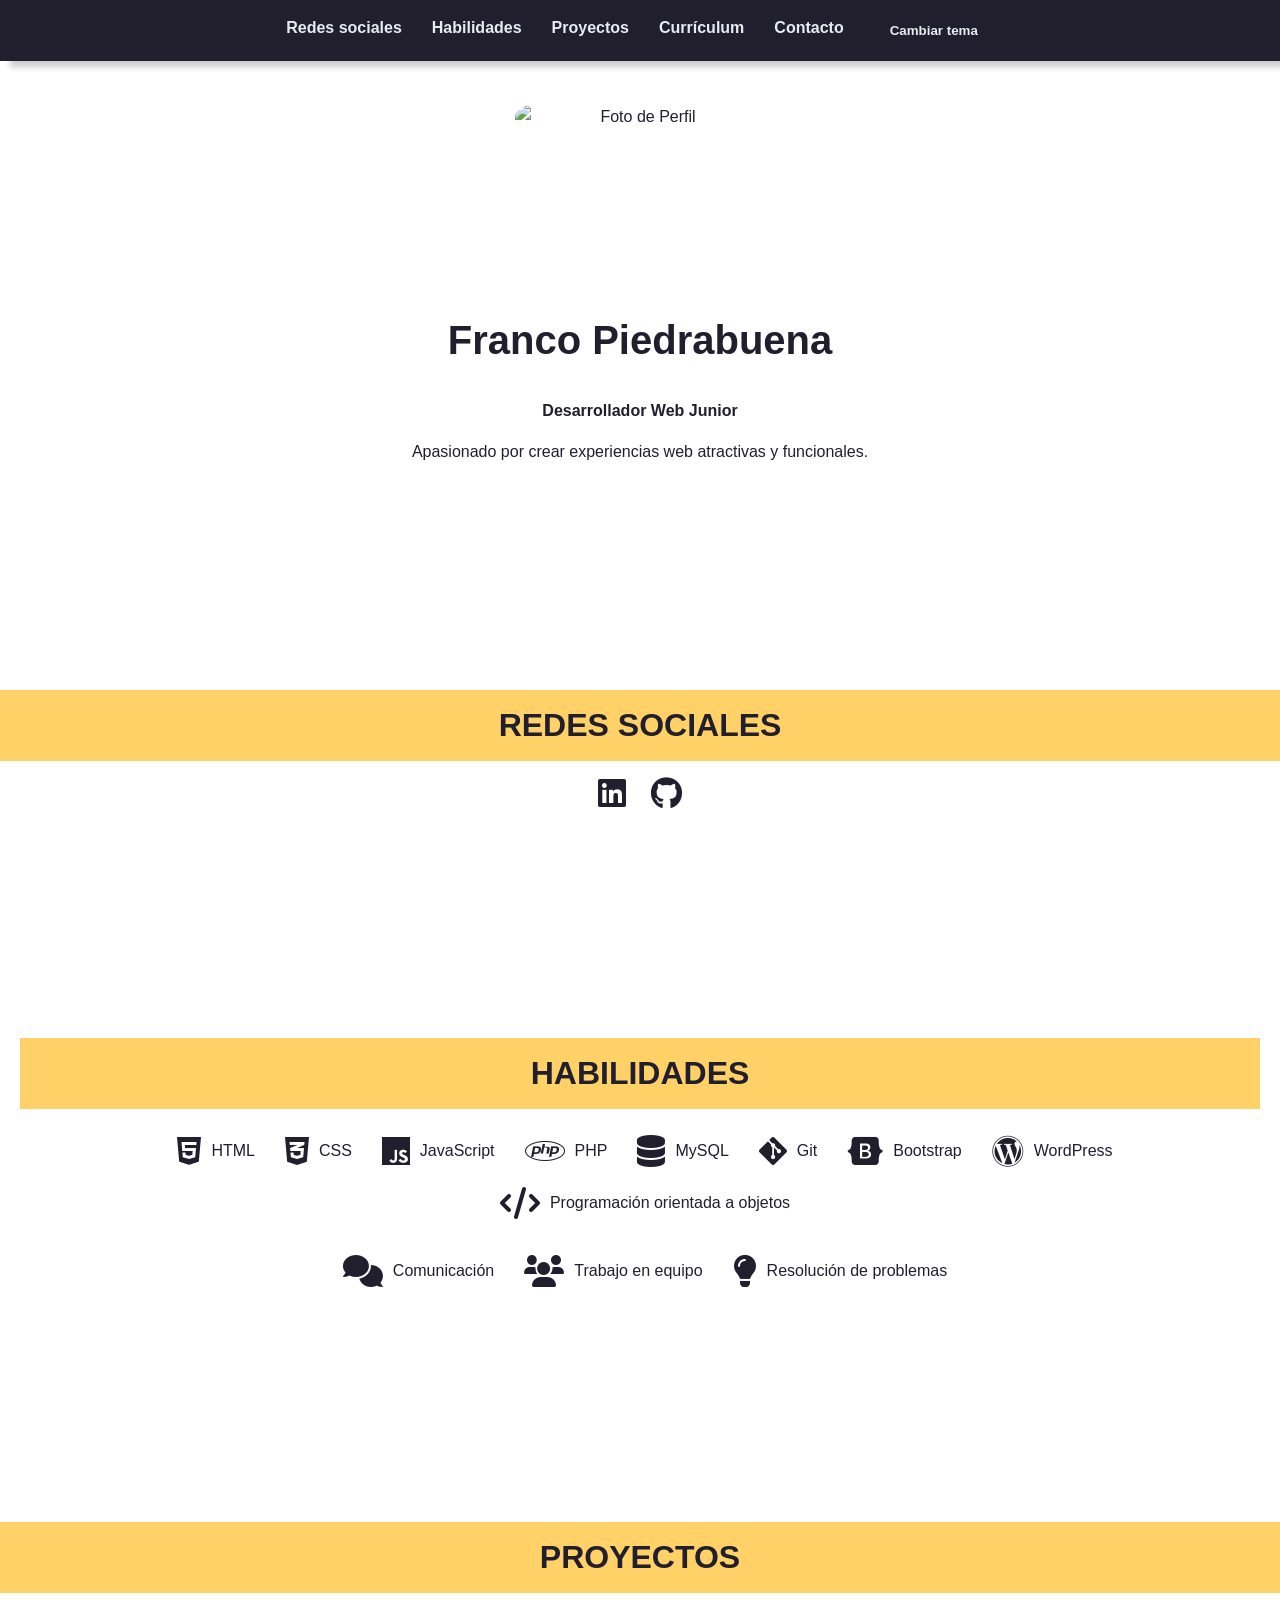
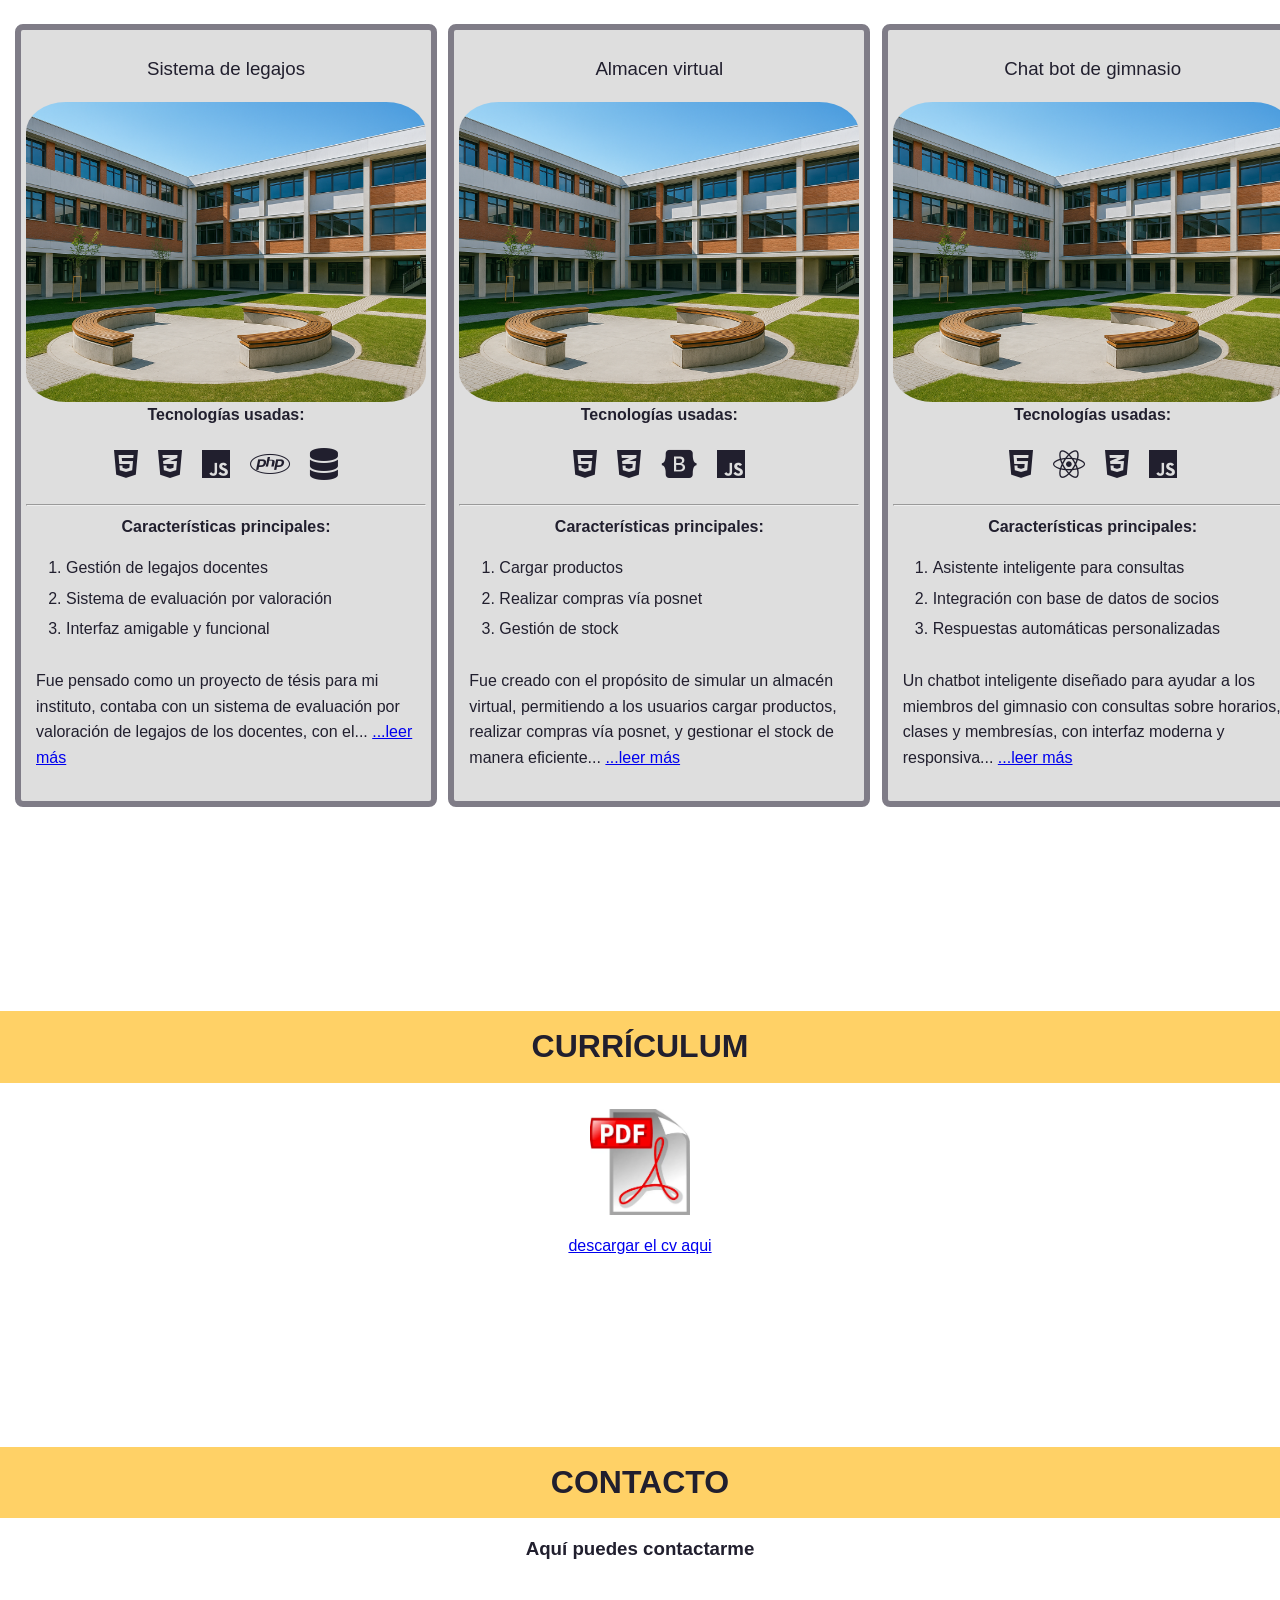
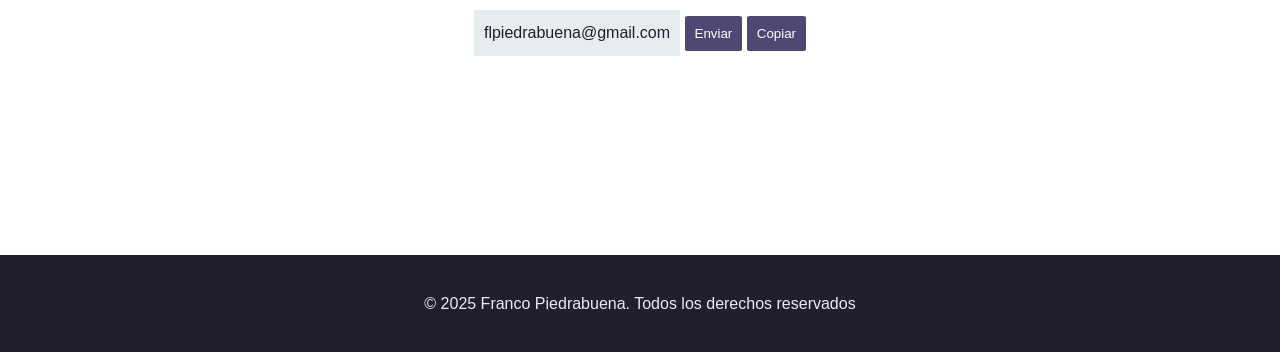
==== index.html @ adbf0044 "Move portfolio files to repo root Move site files out of the portafolio_nuevo/ folder into the repos" ====
<!DOCTYPE html>
<html lang="en">
<head>
    <meta charset="UTF-8">
    <meta name="viewport" content="width=device-width, initial-scale=1.0">
    <title>Portafolio</title>
    <!-- Agregar Font Awesome -->
    <link href="https://cdnjs.cloudflare.com/ajax/libs/font-awesome/6.0.0-beta3/css/all.min.css" rel="stylesheet">
    <link rel="stylesheet" href="styles.css">
    <link rel="stylesheet" href="projects.css">
    <!-- Carga recomendada de hoja de estilos externa (colocar dentro de <head>) -->
    <link rel="preload" href="styles.css" as="style" onload="this.rel='stylesheet'">    
</head>
<body>
<nav>
    <ul>
        <li><a href="#medias-title">Redes sociales</a></li>
        <li><a href="#skills-title">Habilidades</a></li>
        <li><a href="#projects-title">Proyectos</a></li>
        <li><a href="#resume-title">Currículum</a></li>
        <li><a href="#contact-title">Contacto</a></li>
        <li><button id="themeBtn">Cambiar tema</button></li>
    </ul>
</nav>
<header>
    <img src="profile.jpg" alt="Foto de Perfil" class="profile-photo">
    <h1>Franco Piedrabuena</h1>
    <div>
        <p><strong>Desarrollador Web Junior</strong></p>
        <p>Apasionado por crear experiencias web atractivas y funcionales.</p>
    </div>
</header>

<section class="social-media">
    <h2 id="medias-title">REDES SOCIALES</h2>
    <a href="https://www.linkedin.com/in/franco-piedrabuena-20a937295/" target="_blank" rel="noopener noreferrer" title="LinkedIn"><i class="fab fa-linkedin"></i></a>
    <a href="https://www.github.com/FrancoP505" target="_blank" rel="noopener noreferrer" title="GitHub"><i class="fab fa-github"></i></a>
</section>

<section class="skills">
    <h2 id="skills-title">HABILIDADES</h2>
    <div class="div-skills">
        <!-- <h3>Hard Skills</h3> -->
        <ul>
            <li><i class="fab fa-html5"></i>HTML</li>
            <li><i class="fab fa-css3-alt"></i>CSS</li>
            <li><i class="fab fa-js"></i>JavaScript</li>
            <li><i class="fab fa-php"></i>PHP</li>
            <li><i class="fas fa-database"></i>MySQL</li>
            <li><i class="fab fa-git-alt"></i>Git</li>
            <li><i class="fab fa-bootstrap"></i>Bootstrap</li>
            <li><i class="fab fa-wordpress"></i>WordPress</li>
            <li><i class="fas fa-code"></i>Programación orientada a objetos</li>
        </ul>
    </div>
    <div>
        <!-- <h3>Soft Skills</h3> -->
        <ul>
            <li><i class="fas fa-comments"></i>Comunicación</li>
            <li><i class="fas fa-users"></i>Trabajo en equipo</li>
            <li><i class="fas fa-lightbulb"></i>Resolución de problemas</li>
        </ul>
    </div>
</section>

<section class="projects">
    <h2 id="projects-title">PROYECTOS</h2>
    <div class="project-gallery">
        <!-- Las tarjetas se generan dinámicamente desde projects.json -->
        
        <!-- Modal superpuesto (reutilizable para todos los proyectos) -->
        <div id="projectModal" class="modal">
            <div class="modal-content">
                <!-- Contenido dinámico generado por JS -->
            </div>
        </div>
    </div>
</section>

<section class="resume">
    <h2 id="resume-title">CURRÍCULUM</h2>
    <img id="pdfImage" src="assets/PDF-icon.webp" alt="Currículum PDF"><br>
    <a href="assets/CV Franco Tecnico Desarrollador .pdf" target="_blank">descargar el cv aqui</a>

</section> 

<section class="contact">
    <h2 id="contact-title">CONTACTO</h2>
    <form action="mailto:flpiedrabuena@gmail.com" method="post" enctype="text/plain">
        <h3>Aquí puedes contactarme</h3><br>
        <p>flpiedrabuena@gmail.com</p>
        <button type="button" id="openMailBtn">Enviar</button>
        <button type="button" id="copyMailBtn">Copiar</button>
    </form>
</section>
<footer>
    <p>&copy; 2025 Franco Piedrabuena. Todos los derechos reservados
</body>
<!-- <script src="theme.js"></script> -->
<script src="utils.js"></script>
</html>
---- styles.css ----
:root {
    --primary-color: #211f2e;
    --secondary-color: #FFD166;
    --third-color: #E7ECEF;
    --fourth-color: #504872;
    --grey: #888888;
    --white-color: #fff;
    --light-grey: #dedede;
    --border-grey: #7F7C87;
    --card-border: #ccc;
    --link-blue: #007bff;
    --link-blue-hover: #0056b3;
    --dark-hover: #555;
    --card-background: #dedede;
    --shadow-color: rgba(0, 0, 0, 0.12);
    --shadow-dark: rgba(0, 0, 0, 1);
    --border-radius-small: 5px;
    --border-radius-medium: 8px;
    --border-radius-large: 10%;
    /* aspecto por defecto para imágenes: 4:3 (puedes cambiar a 1/1 si prefieres cuadrados) */
    --image-aspect: 4/3;
}

body {
    font-family: Arial, sans-serif;
    margin: 0;
    padding: 0;
    line-height: 1.6;
    background: var(--white-color);
    color: var(--primary-color);
}
nav {
    background: var(--primary-color);
    color: var(--third-color);
    padding: 10px 0;
    text-align: center;
    display: inline-block;
    position: sticky;
    top: 0;
    z-index: 999;
    width: 100%;
    box-shadow: 10px 6px 6px rgba(0,0,0,0.20);
}
nav ul {
    list-style: none;
    padding: 0;
    margin: 0;
    display: flex;
    justify-content: center;
}
nav ul li {
    margin: 0 10px;
    padding: 5px;
}
nav ul li:hover {
    /* text-decoration: underline; */
    background-color: var(--fourth-color);
}
nav ul li a {
    color: var(--third-color);
    text-decoration: none;
    font-weight: bold;
}
nav ul li button {
    background: none;
    border: none;
    color: var(--third-color);
    font-weight: bold;
    cursor: pointer;
}
h1 {
    font-size: 2.5em;
    margin-bottom: 10px;
}
section {
    margin-top: 5cm;
    margin-bottom: 5cm;
    text-align: center;
    align-items: center;
}
section h2{
    font-size: 2em;
    margin:16px 0 16px 0;
    background-color: var(--secondary-color);
    text-align: center;
    padding: 10px;
}
i {
    color: var(--primary-color);
    font-size: 2em;
    margin: 0 10px;
}
header {
    text-align: center;
    padding: 20px;
    height: 400px;
    display: flex;
    flex-direction: column;
    justify-content: center;
    align-items: center;
}
.profile-photo {
    width: 250px;
    height: 250px;
    border-radius: var(--border-radius-large);
    margin: 20px auto;
    border: 3px solid var(--white-color);
}

/* Estilos para la sección de habilidades */
.skills {
    padding: 20px;
}
.skills ul {
    list-style: none;
    padding: 0;
    display: flex; /* Flexbox para alinear en fila */
    justify-content: center; /* Centrar los elementos */
    flex-wrap: wrap; /* Permitir que los elementos se ajusten si no caben */
}
.skills ul li {
    margin: 10px; /* Espaciado entre los elementos */
    display: flex;
    align-items: center;
}
.skills ul li i {
    margin-right: 10px;
}

/* Estilos para la sección de proyectos */
.project-gallery {
    display: grid;
    grid-template-columns: repeat(auto-fit, minmax(400px, 1fr));
    grid-template-rows: repeat(auto-fit, minmax(400px, 1fr));
    gap: 20px;
}

/* Estilos para la sección de currículum */
#pdfImage {
    width: 100px;
    height: auto;
    margin: 10px;
}


/* Estilos para la sección de contacto */
.contact form {
    max-width: 600px;
    margin: 0 auto;
}
.contact form h3 {
    display: block;
    margin-top: 10px;
    margin-bottom: 10px;
    font-style: normal;
    color: var(--primary-color);
}
.contact form p {
    display: inline-block;
    padding: 10px 10px;
    margin: 10px 0;
    background-color: var(--third-color);
}
.contact form button {
    padding: 10px 10px;
    background: var(--fourth-color);
    color: #fff;
    border: none;
    border-radius:5%;
    cursor: pointer;
}
.contact form button:hover {
    background: var(--dark-hover);
} 

footer {
    text-align: center;
    padding: 20px;
    background-color: var(--primary-color);
    color: var(--third-color);
}


/* Estilos para el tema oscuro */
body.dark-theme {
    background: var(--primary-color);
    color: var(--third-color);
}
h2.dark-theme {
    background-color: var(--fourth-color);
}
i.dark-theme {
    color: var(--third-color);
}
.project-card.dark-theme {
    background: var(--fourth-color(0.2));
    border-color: var(--third-color);
}
#themeBtn {
    padding: 0.5rem 1rem;
} 

/* En pantallas pequeñas preferimos imágenes cuadradas 1:1 para ocupar menos alto y dejar espacio para el contenido */
@media (max-width: 600px) {
    :root { --image-aspect: 1/1; }
    .project-gallery { grid-template-columns: repeat(auto-fit, minmax(220px, 1fr)); }
    .project-card { width: auto; }
}
---- projects.css ----
.project-card {
    text-align: center;
    justify-content: center;   
    display: inline-block;
    height: auto;
    width: 400px;
    margin: 15px;
    padding: 5px;
    border: 6px solid var(--border-grey);
    border-radius: var(--border-radius-medium);
    overflow: hidden;
    cursor: pointer;            
    transition: box-shadow 0.3s;
    background: var(--light-grey);
} 
.project-card:hover {
    box-shadow: 0 4px 8px var(--shadow-dark);
}
.project-card img {
    width: 100%;
    /* Forzar relación de aspecto (ancho:alto). Por defecto 4:3 para que la tarjeta muestre el resto del contenido.
       En pantallas pequeñas cambiaremos a 1:1 más abajo. */
    aspect-ratio: var(--image-aspect);
    object-fit: cover; /* rellena el recuadro manteniendo el recorte centrado */
    border-radius: var(--border-radius-large);
    display: block;
}
.project-card p {
    padding: 10px;
    text-align: left;
}
.project-card h3{
    font-weight: 400;
    font-family: 'Franklin Gothic Medium', 'Arial Narrow', Arial, sans-serif;
}
.project-card ul {
    justify-content: center;
    display: flex;
    padding: 10px;
    margin: 10px;
}
.project-card ul label{
    font-weight: bold;
    margin-right: 10px;
}
.project-card .card-tech{
    list-style: none;
}
.project-card .card-features{
    font-family: 'Franklin Gothic Medium', 'Arial Narrow', Arial, sans-serif;
}
.card-features li {
    text-align: left;
    margin: 5px 0;
}
/* Modal */
.modal {
  display: none; /* Oculto por defecto */
  position: fixed;
  top: 0; left: 0;
  width: 100%; height: 100%;
  background: rgba(0,0,0,0.7);
  justify-content: center;
  align-items: center;
}
.modal-content {
  background: #fff;
  padding: 20px;
  width: 70%;
  max-width: 800px;
  border-radius: 10px;
  position: relative;
}

/* Carousel dentro del modal: muestra una imagen por pantalla */
.carousel {
    max-height: 300px;
    display: inline-flex;
    align-items: center;
    gap: 10px;
}
.carousel-viewport {
    overflow: hidden;
    width: 100%;
}
.carousel-track {
    display: flex;
    transition: transform 0.4s ease;
    will-change: transform;
}
.carousel-slide {
    /* flex: 0 0 100%; */
    height: 300px;
    /* max-width: 100%; */
    /* Mantener la proporción de la imagen en el carrusel. Usamos contain para no recortarla. */
    aspect-ratio: var(--image-aspect);
    object-fit: contain;
    display: block;
}
.carousel-btn {
    background: rgba(0,0,0,0.6);
    color: #fff;
    border: none;
    padding: 8px 12px;
    font-size: 1.6rem;
    cursor: pointer;
    border-radius: 6px;
}
.carousel-btn:focus { outline: 2px solid var(--secondary-color); }
.carousel-indicators {
    display:flex;
    flex-direction: column;
    gap: 10px;
    /* justify-content: center; */
    justify-content: center;
    /* margin-top: 8px; */
}
.carousel-indicator {
    width: 10px;
    height: 10px;
    border-radius: 50%;
    background: #ccc;
    border: none;
    cursor: pointer;
}
.carousel-indicator.active {
    background: var(--secondary-color);
}
.modal-close {
    position: absolute;
    top: 10px;
    right: 12px;
    font-size: 28px;
    background: none;
    border: none;
    cursor: pointer;
}
.close {
    position: absolute;
    top: 10px; right: 15px;
    font-size: 28px;
    cursor: pointer;
}
.gallery img {
    height: auto;
    width: 45%;
    margin: 5px;
    border-radius: 5px;
}
.links a {
    display: inline-block;
    margin: 10px;
    padding: 10px 15px;
    background: var(--link-blue);
    color: var(--white-color);
    text-decoration: none;
    border-radius: var(--border-radius-small);
}
.links a:hover {
    background: var(--link-blue-hover);
}
---- styles.css ----
:root {
    --primary-color: #211f2e;
    --secondary-color: #FFD166;
    --third-color: #E7ECEF;
    --fourth-color: #504872;
    --grey: #888888;
    --white-color: #fff;
    --light-grey: #dedede;
    --border-grey: #7F7C87;
    --card-border: #ccc;
    --link-blue: #007bff;
    --link-blue-hover: #0056b3;
    --dark-hover: #555;
    --card-background: #dedede;
    --shadow-color: rgba(0, 0, 0, 0.12);
    --shadow-dark: rgba(0, 0, 0, 1);
    --border-radius-small: 5px;
    --border-radius-medium: 8px;
    --border-radius-large: 10%;
    /* aspecto por defecto para imágenes: 4:3 (puedes cambiar a 1/1 si prefieres cuadrados) */
    --image-aspect: 4/3;
}

body {
    font-family: Arial, sans-serif;
    margin: 0;
    padding: 0;
    line-height: 1.6;
    background: var(--white-color);
    color: var(--primary-color);
}
nav {
    background: var(--primary-color);
    color: var(--third-color);
    padding: 10px 0;
    text-align: center;
    display: inline-block;
    position: sticky;
    top: 0;
    z-index: 999;
    width: 100%;
    box-shadow: 10px 6px 6px rgba(0,0,0,0.20);
}
nav ul {
    list-style: none;
    padding: 0;
    margin: 0;
    display: flex;
    justify-content: center;
}
nav ul li {
    margin: 0 10px;
    padding: 5px;
}
nav ul li:hover {
    /* text-decoration: underline; */
    background-color: var(--fourth-color);
}
nav ul li a {
    color: var(--third-color);
    text-decoration: none;
    font-weight: bold;
}
nav ul li button {
    background: none;
    border: none;
    color: var(--third-color);
    font-weight: bold;
    cursor: pointer;
}
h1 {
    font-size: 2.5em;
    margin-bottom: 10px;
}
section {
    margin-top: 5cm;
    margin-bottom: 5cm;
    text-align: center;
    align-items: center;
}
section h2{
    font-size: 2em;
    margin:16px 0 16px 0;
    background-color: var(--secondary-color);
    text-align: center;
    padding: 10px;
}
i {
    color: var(--primary-color);
    font-size: 2em;
    margin: 0 10px;
}
header {
    text-align: center;
    padding: 20px;
    height: 400px;
    display: flex;
    flex-direction: column;
    justify-content: center;
    align-items: center;
}
.profile-photo {
    width: 250px;
    height: 250px;
    border-radius: var(--border-radius-large);
    margin: 20px auto;
    border: 3px solid var(--white-color);
}

/* Estilos para la sección de habilidades */
.skills {
    padding: 20px;
}
.skills ul {
    list-style: none;
    padding: 0;
    display: flex; /* Flexbox para alinear en fila */
    justify-content: center; /* Centrar los elementos */
    flex-wrap: wrap; /* Permitir que los elementos se ajusten si no caben */
}
.skills ul li {
    margin: 10px; /* Espaciado entre los elementos */
    display: flex;
    align-items: center;
}
.skills ul li i {
    margin-right: 10px;
}

/* Estilos para la sección de proyectos */
.project-gallery {
    display: grid;
    grid-template-columns: repeat(auto-fit, minmax(400px, 1fr));
    grid-template-rows: repeat(auto-fit, minmax(400px, 1fr));
    gap: 20px;
}

/* Estilos para la sección de currículum */
#pdfImage {
    width: 100px;
    height: auto;
    margin: 10px;
}


/* Estilos para la sección de contacto */
.contact form {
    max-width: 600px;
    margin: 0 auto;
}
.contact form h3 {
    display: block;
    margin-top: 10px;
    margin-bottom: 10px;
    font-style: normal;
    color: var(--primary-color);
}
.contact form p {
    display: inline-block;
    padding: 10px 10px;
    margin: 10px 0;
    background-color: var(--third-color);
}
.contact form button {
    padding: 10px 10px;
    background: var(--fourth-color);
    color: #fff;
    border: none;
    border-radius:5%;
    cursor: pointer;
}
.contact form button:hover {
    background: var(--dark-hover);
} 

footer {
    text-align: center;
    padding: 20px;
    background-color: var(--primary-color);
    color: var(--third-color);
}


/* Estilos para el tema oscuro */
body.dark-theme {
    background: var(--primary-color);
    color: var(--third-color);
}
h2.dark-theme {
    background-color: var(--fourth-color);
}
i.dark-theme {
    color: var(--third-color);
}
.project-card.dark-theme {
    background: var(--fourth-color(0.2));
    border-color: var(--third-color);
}
#themeBtn {
    padding: 0.5rem 1rem;
} 

/* En pantallas pequeñas preferimos imágenes cuadradas 1:1 para ocupar menos alto y dejar espacio para el contenido */
@media (max-width: 600px) {
    :root { --image-aspect: 1/1; }
    .project-gallery { grid-template-columns: repeat(auto-fit, minmax(220px, 1fr)); }
    .project-card { width: auto; }
}
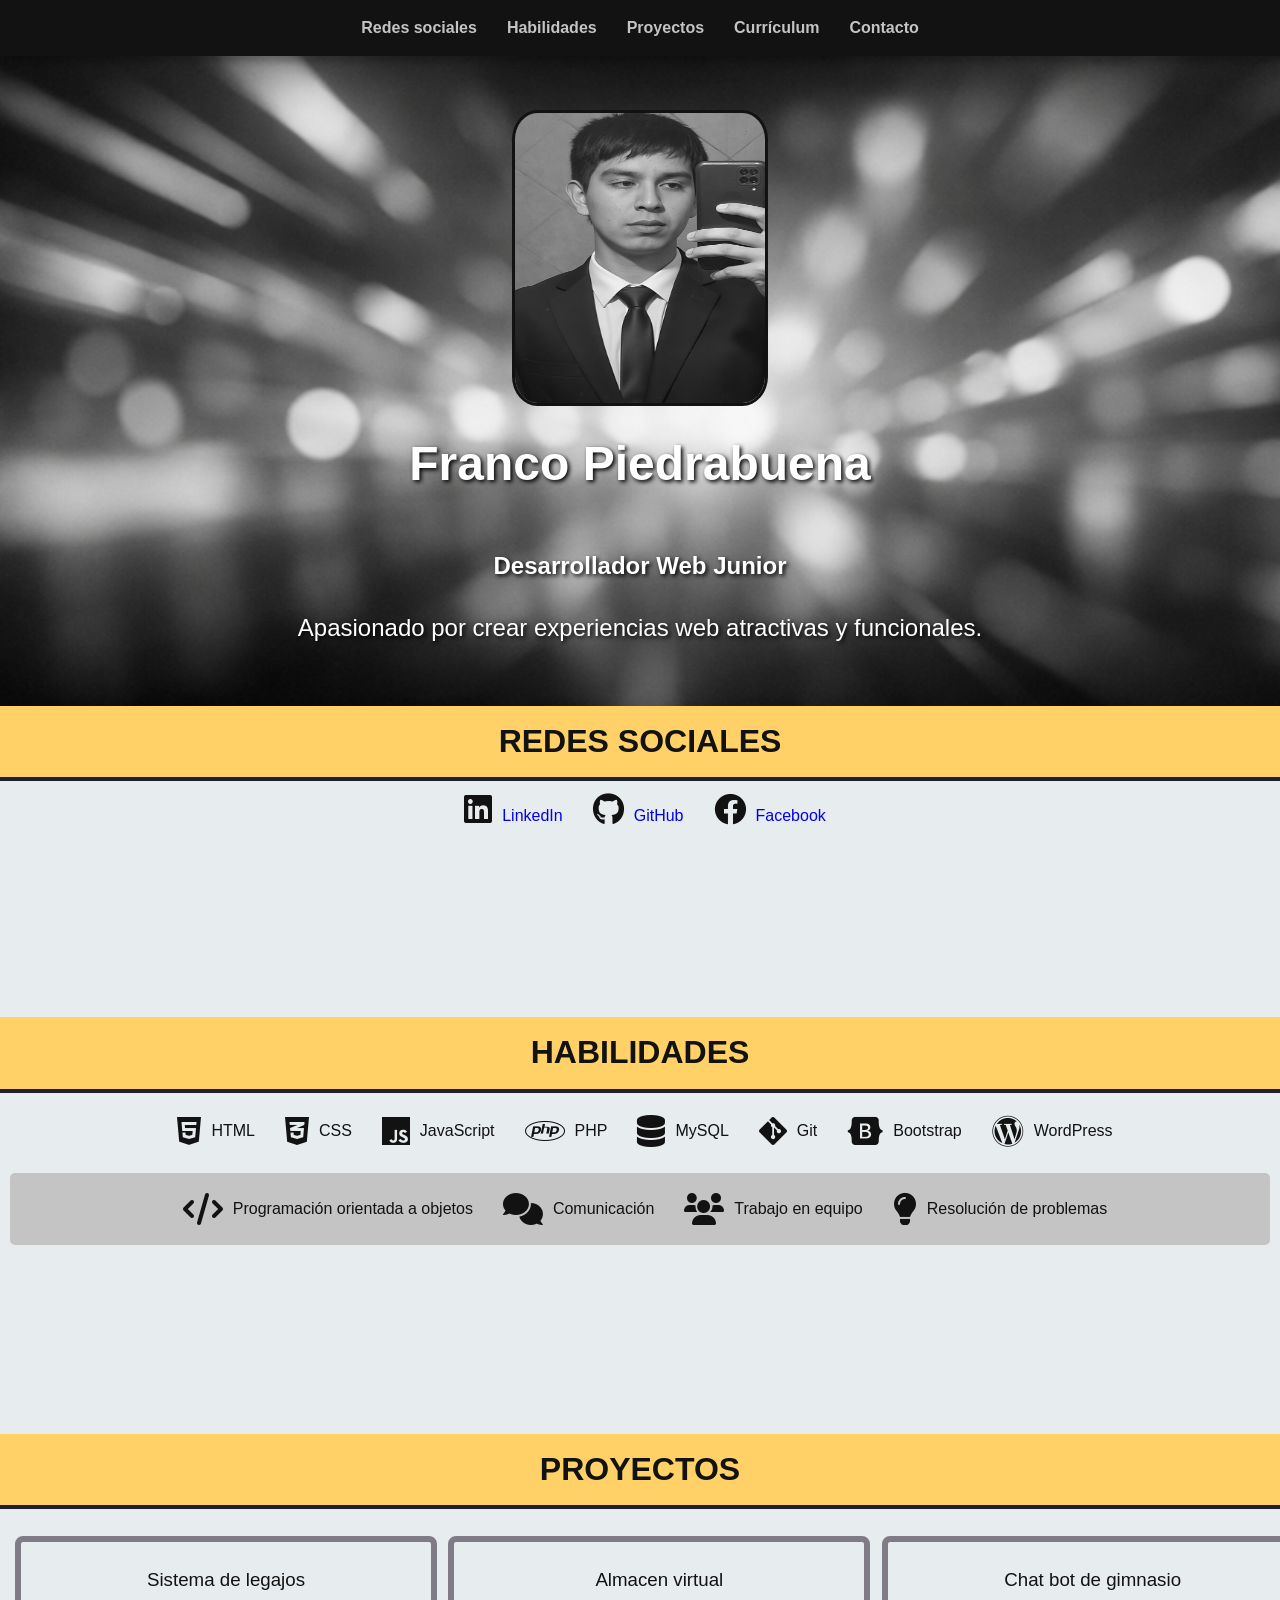
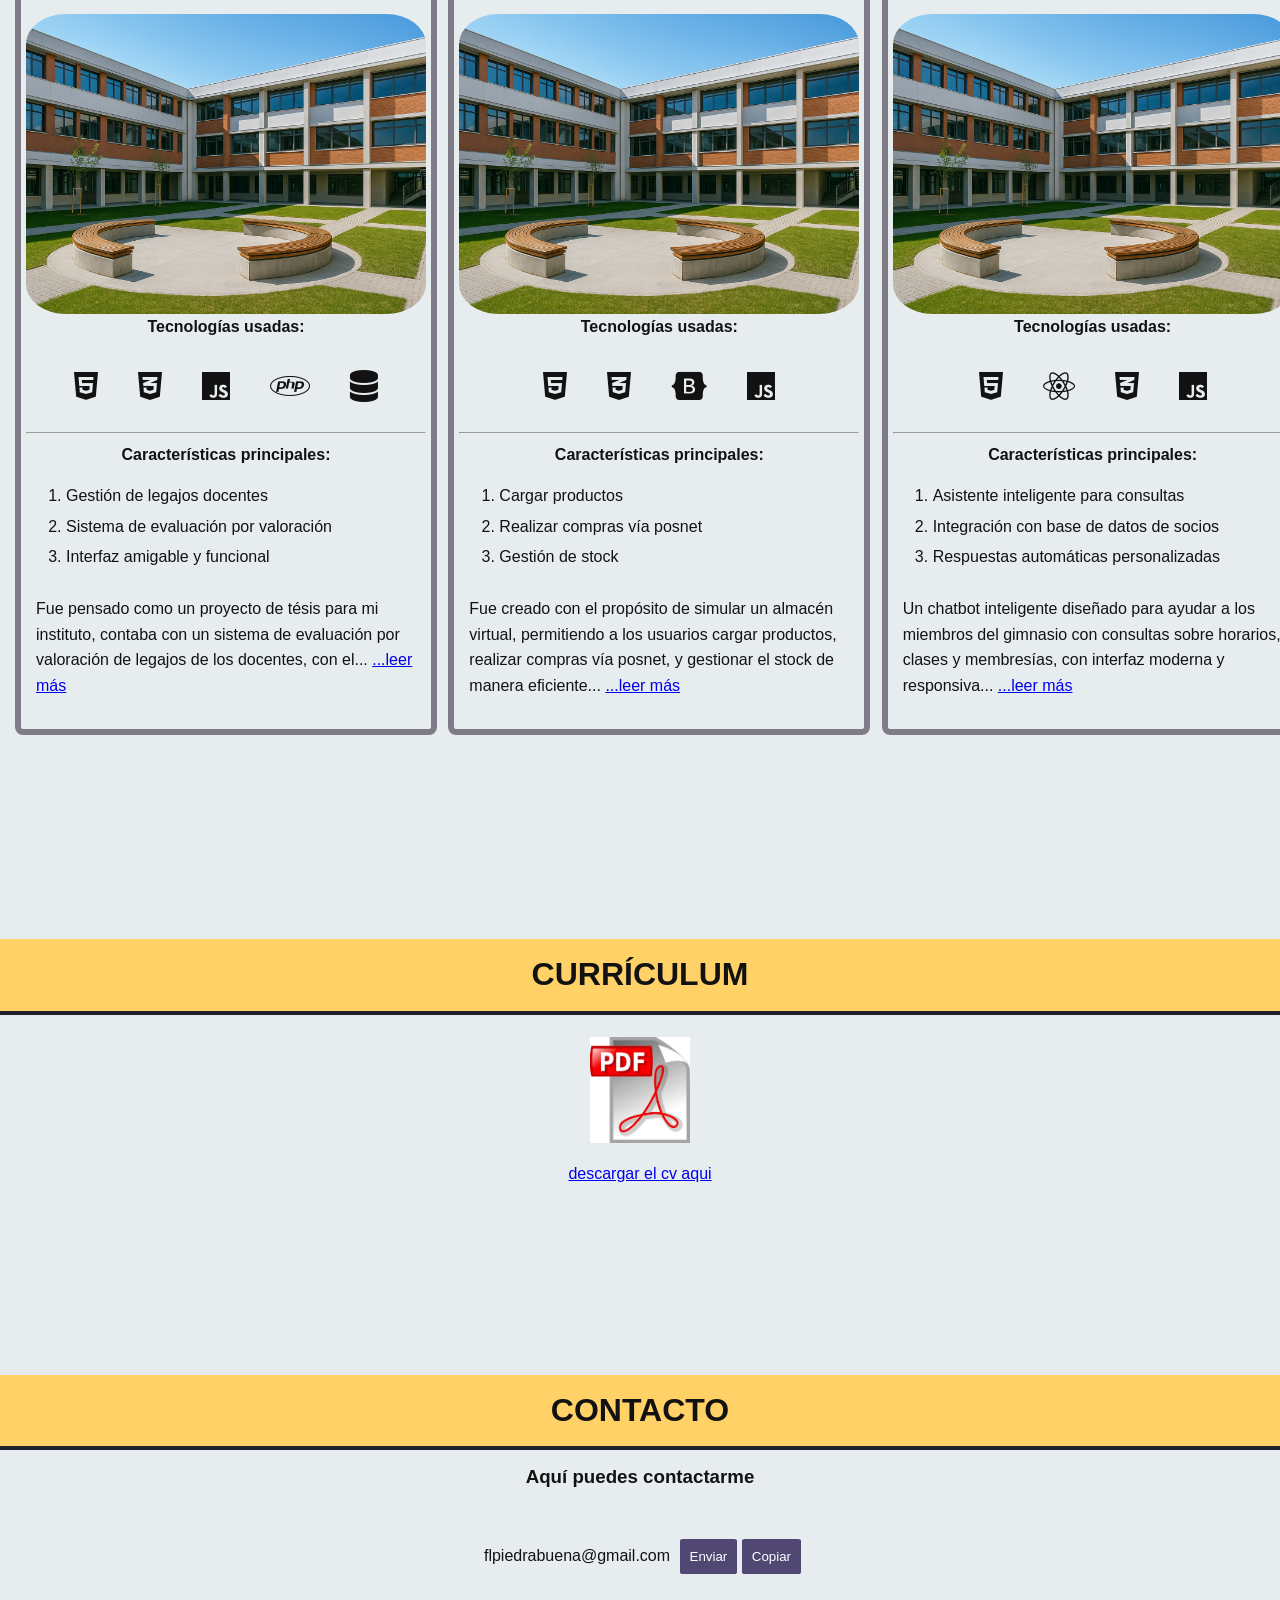
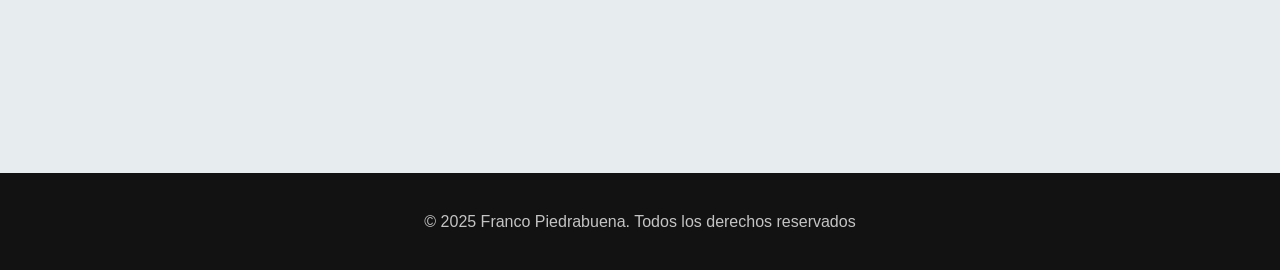
==== commit c935ad61: "se añadió facebook, mejora notable en dispositivos móviles, fondo de usuario  y foto de usuario" ====
--- a/index.html
+++ b/index.html
@@ -12,18 +12,21 @@
     <link rel="preload" href="styles.css" as="style" onload="this.rel='stylesheet'">    
 </head>
 <body>
+
 <nav>
+        <!-- <button id="ToggleNav" class="nav-toggle">Menú</button> -->
     <ul>
         <li><a href="#medias-title">Redes sociales</a></li>
         <li><a href="#skills-title">Habilidades</a></li>
         <li><a href="#projects-title">Proyectos</a></li>
         <li><a href="#resume-title">Currículum</a></li>
         <li><a href="#contact-title">Contacto</a></li>
-        <li><button id="themeBtn">Cambiar tema</button></li>
+        <!-- <li><button id="themeBtn">Cambiar tema</button></li> -->
     </ul>
 </nav>
+
 <header>
-    <img src="profile.jpg" alt="Foto de Perfil" class="profile-photo">
+    <img src="assets/profile.jpeg" alt="Foto de Perfil" class="profile-photo">
     <h1>Franco Piedrabuena</h1>
     <div>
         <p><strong>Desarrollador Web Junior</strong></p>
@@ -33,15 +36,18 @@
 
 <section class="social-media">
     <h2 id="medias-title">REDES SOCIALES</h2>
-    <a href="https://www.linkedin.com/in/franco-piedrabuena-20a937295/" target="_blank" rel="noopener noreferrer" title="LinkedIn"><i class="fab fa-linkedin"></i></a>
-    <a href="https://www.github.com/FrancoP505" target="_blank" rel="noopener noreferrer" title="GitHub"><i class="fab fa-github"></i></a>
+    <ul>
+        <li><a href="https://www.linkedin.com/in/franco-piedrabuena-20a937295/" target="_blank" rel="noopener noreferrer" title="LinkedIn"><i class="fab fa-linkedin"></i>LinkedIn</a></li>
+        <li><a href="https://www.github.com/FrancoP505" target="_blank" rel="noopener noreferrer" title="GitHub"><i class="fab fa-github"></i>GitHub</a></li>
+        <li><a href="https://www.facebook.com/profile.php?id=100076289443090" target="_blank" rel="noopener noreferrer" title="Facebook"><i class="fab fa-facebook"></i>Facebook</a></li>
+    </ul>
 </section>
 
 <section class="skills">
     <h2 id="skills-title">HABILIDADES</h2>
     <div class="div-skills">
         <!-- <h3>Hard Skills</h3> -->
-        <ul>
+        <ul class="hard-skills">
             <li><i class="fab fa-html5"></i>HTML</li>
             <li><i class="fab fa-css3-alt"></i>CSS</li>
             <li><i class="fab fa-js"></i>JavaScript</li>
@@ -50,12 +56,12 @@
             <li><i class="fab fa-git-alt"></i>Git</li>
             <li><i class="fab fa-bootstrap"></i>Bootstrap</li>
             <li><i class="fab fa-wordpress"></i>WordPress</li>
-            <li><i class="fas fa-code"></i>Programación orientada a objetos</li>
         </ul>
     </div>
     <div>
         <!-- <h3>Soft Skills</h3> -->
-        <ul>
+        <ul class="soft-skills">
+            <li><i class="fas fa-code"></i>Programación orientada a objetos</li>
             <li><i class="fas fa-comments"></i>Comunicación</li>
             <li><i class="fas fa-users"></i>Trabajo en equipo</li>
             <li><i class="fas fa-lightbulb"></i>Resolución de problemas</li>
@@ -93,9 +99,13 @@
         <button type="button" id="copyMailBtn">Copiar</button>
     </form>
 </section>
+
 <footer>
-    <p>&copy; 2025 Franco Piedrabuena. Todos los derechos reservados
+    <p>&copy; 2025 Franco Piedrabuena. Todos los derechos reservados</p>
+</footer>
+
 </body>
 <!-- <script src="theme.js"></script> -->
-<script src="utils.js"></script>
+<script src="utils.js"></script> 
+<!-- <script src="toggleNav.js"></script> -->
 </html>
--- a/styles.css
+++ b/styles.css
@@ -1,12 +1,11 @@
 :root {
-    --primary-color: #211f2e;
-    --secondary-color: #FFD166;
-    --third-color: #E7ECEF;
-    --fourth-color: #504872;
-    --grey: #888888;
+    --black: #121212;
+    --yellow: #FFD166;
+    --light-light-grey: #E7ECEF;
+    --indigo: #504872;
+    --light-grey: #c4c4c4;
     --white-color: #fff;
-    --light-grey: #dedede;
-    --border-grey: #7F7C87;
+    --grey: #7F7C87;
     --card-border: #ccc;
     --link-blue: #007bff;
     --link-blue-hover: #0056b3;
@@ -22,19 +21,20 @@
 }
 
 body {
+    /* background-image: url(assets/user_wallpaper.png); */
+    /* background-size: cover; */
     font-family: Arial, sans-serif;
     margin: 0;
     padding: 0;
     line-height: 1.6;
-    background: var(--white-color);
-    color: var(--primary-color);
+    background: var(--light-light-grey); 
+    color: var(--black);
 }
 nav {
-    background: var(--primary-color);
-    color: var(--third-color);
+    background: var(--black);
+    color: var(--light-grey);
     padding: 10px 0;
-    text-align: center;
-    display: inline-block;
+    /* text-align: center; */
     position: sticky;
     top: 0;
     z-index: 999;
@@ -52,28 +52,27 @@
     margin: 0 10px;
     padding: 5px;
 }
-nav ul li:hover {
-    /* text-decoration: underline; */
-    background-color: var(--fourth-color);
-}
 nav ul li a {
-    color: var(--third-color);
+    color: var(--light-grey);
     text-decoration: none;
     font-weight: bold;
+}
+nav ul li a:hover {
+    color: var(--yellow);
+}
+nav ul li a {
+    transition: color 1s ease;
 }
 nav ul li button {
     background: none;
     border: none;
-    color: var(--third-color);
+    color: var(--light-grey);
     font-weight: bold;
     cursor: pointer;
 }
-h1 {
-    font-size: 2.5em;
-    margin-bottom: 10px;
-}
+
 section {
-    margin-top: 5cm;
+    /* margin-top: 5cm; */
     margin-bottom: 5cm;
     text-align: center;
     align-items: center;
@@ -81,50 +80,86 @@
 section h2{
     font-size: 2em;
     margin:16px 0 16px 0;
-    background-color: var(--secondary-color);
+    background-color: var(--yellow);
     text-align: center;
     padding: 10px;
-}
+    color: var(--black);
+    box-shadow: #211f2e 0px 4px;
+}
+section ul {
+    list-style: none;
+    padding: 0;
+    display: flex;
+    justify-content: center;
+    flex-wrap: wrap;
+}
+section ul li{
+    margin: 10px; 
+    display: flex;
+    align-items: center;
+}
+/* Estilos para los íconos de habilidades */
 i {
-    color: var(--primary-color);
+    color: var(--black);
     font-size: 2em;
     margin: 0 10px;
 }
+/*Estilos para la cabecera*/
 header {
-    text-align: center;
-    padding: 20px;
-    height: 400px;
+    background-image: url("/assets/user_wallpaper.png");
+    background-size:cover;
+    text-align: center;
+    /* padding: 20px; */
+    height: 650px;
     display: flex;
     flex-direction: column;
     justify-content: center;
     align-items: center;
 }
+header h1 {
+    font-size: 3em;
+    color: var(--white-color);
+    text-shadow: 2px 2px 4px rgba(0,0,0,1);
+    margin: 0;
+}
+header div {
+    color: var(--white-color);
+    font-size: 1.5em;
+    text-shadow: 2px 2px 4px rgba(0,0,0,1);
+    /* display: flex; */
+    justify-content: center;
+    margin-top: 20px;
+}
 .profile-photo {
+    /* image-resolution: inherit; */
     width: 250px;
-    height: 250px;
+    height: 290px;
     border-radius: var(--border-radius-large);
     margin: 20px auto;
-    border: 3px solid var(--white-color);
-}
-
+    border: 3px solid var(--black);
+}
+
+/* Estilos para la sección de redes sociales */
+#medias-title{
+    margin-top: 0;
+}
+.social-media ul li {
+    display: inline-block;
+    align-items: center;
+    margin: 0 10px;
+}
+.social-media ul li a {
+    text-decoration: none;
+}
 /* Estilos para la sección de habilidades */
-.skills {
-    padding: 20px;
-}
-.skills ul {
-    list-style: none;
-    padding: 0;
-    display: flex; /* Flexbox para alinear en fila */
-    justify-content: center; /* Centrar los elementos */
-    flex-wrap: wrap; /* Permitir que los elementos se ajusten si no caben */
-}
-.skills ul li {
-    margin: 10px; /* Espaciado entre los elementos */
-    display: flex;
-    align-items: center;
-}
 .skills ul li i {
     margin-right: 10px;
+}
+.soft-skills {
+    background-color: var(--light-grey);
+    padding: 10px;
+    margin: 10px;
+    border-radius: var(--border-radius-small);
 }
 
 /* Estilos para la sección de proyectos */
@@ -153,17 +188,17 @@
     margin-top: 10px;
     margin-bottom: 10px;
     font-style: normal;
-    color: var(--primary-color);
+    color: var(--black);
 }
 .contact form p {
     display: inline-block;
-    padding: 10px 10px;
+    padding: 5px 5px;
     margin: 10px 0;
-    background-color: var(--third-color);
+    /* background-color: var(--light-grey); */
 }
 .contact form button {
     padding: 10px 10px;
-    background: var(--fourth-color);
+    background: var(--indigo);
     color: #fff;
     border: none;
     border-radius:5%;
@@ -176,25 +211,25 @@
 footer {
     text-align: center;
     padding: 20px;
-    background-color: var(--primary-color);
-    color: var(--third-color);
+    background-color: var(--black);
+    color: var(--light-grey);
 }
 
 
 /* Estilos para el tema oscuro */
 body.dark-theme {
-    background: var(--primary-color);
-    color: var(--third-color);
+    background: var(--black);
+    color: var(--light-grey);
 }
 h2.dark-theme {
-    background-color: var(--fourth-color);
+    background-color: var(--indigo);
 }
 i.dark-theme {
-    color: var(--third-color);
+    color: var(--light-grey);
 }
 .project-card.dark-theme {
-    background: var(--fourth-color(0.2));
-    border-color: var(--third-color);
+    background: var(--indigo(0.2));
+    border-color: var(--light-grey);
 }
 #themeBtn {
     padding: 0.5rem 1rem;
@@ -202,7 +237,13 @@
 
 /* En pantallas pequeñas preferimos imágenes cuadradas 1:1 para ocupar menos alto y dejar espacio para el contenido */
 @media (max-width: 600px) {
-    :root { --image-aspect: 1/1; }
+    body{width:auto; font-size: small;}
+    nav{flex-direction: row;font-size: small; flex-wrap: wrap;width: auto; padding: 0;}
+    nav ul{margin: 0; padding: 0%; flex-wrap: wrap;}
+    nav ul li{margin: 2px 4px 2px 4px; padding: 0;}
+    section ul {flex-direction: column; font-size: small; margin:3px;}
+    ul.card-tech{display: flex; flex-direction: row; font-size: small; margin:3px;}
+    :root { --image-aspect: 1/1; } 
     .project-gallery { grid-template-columns: repeat(auto-fit, minmax(220px, 1fr)); }
     .project-card { width: auto; }
 }
--- a/projects.css
+++ b/projects.css
@@ -1,3 +1,25 @@
+:root {
+    --black: #121212;
+    --yellow: #FFD166;
+    --light-light-grey: #E7ECEF;
+    --indigo: #504872;
+    --light-grey: #c4c4c4;
+    --white-color: #fff;
+    --grey: #7F7C87;
+    --card-border: #ccc;
+    --link-blue: #007bff;
+    --link-blue-hover: #0056b3;
+    --dark-hover: #858585;
+    --card-background: #dedede;
+    --shadow-color: rgba(0, 0, 0, 0.12);
+    --shadow-dark: rgba(0, 0, 0, 1);
+    --border-radius-small: 5px;
+    --border-radius-medium: 8px;
+    --border-radius-large: 10%;
+    /* aspecto por defecto para imágenes: 4:3 (puedes cambiar a 1/1 si prefieres cuadrados) */
+    --image-aspect: 4/3;
+}
+
 .project-card {
     text-align: center;
     justify-content: center;   
@@ -6,12 +28,12 @@
     width: 400px;
     margin: 15px;
     padding: 5px;
-    border: 6px solid var(--border-grey);
+    border: 6px solid var(--grey);
     border-radius: var(--border-radius-medium);
     overflow: hidden;
     cursor: pointer;            
     transition: box-shadow 0.3s;
-    background: var(--light-grey);
+    background: var(--light-light-grey);
 } 
 .project-card:hover {
     box-shadow: 0 4px 8px var(--shadow-dark);
@@ -106,7 +128,7 @@
     cursor: pointer;
     border-radius: 6px;
 }
-.carousel-btn:focus { outline: 2px solid var(--secondary-color); }
+.carousel-btn:focus { outline: 2px solid var(--yellow); }
 .carousel-indicators {
     display:flex;
     flex-direction: column;
@@ -124,7 +146,7 @@
     cursor: pointer;
 }
 .carousel-indicator.active {
-    background: var(--secondary-color);
+    background: var(--yellow);
 }
 .modal-close {
     position: absolute;
--- a/styles.css
+++ b/styles.css
@@ -1,12 +1,11 @@
 :root {
-    --primary-color: #211f2e;
-    --secondary-color: #FFD166;
-    --third-color: #E7ECEF;
-    --fourth-color: #504872;
-    --grey: #888888;
+    --black: #121212;
+    --yellow: #FFD166;
+    --light-light-grey: #E7ECEF;
+    --indigo: #504872;
+    --light-grey: #c4c4c4;
     --white-color: #fff;
-    --light-grey: #dedede;
-    --border-grey: #7F7C87;
+    --grey: #7F7C87;
     --card-border: #ccc;
     --link-blue: #007bff;
     --link-blue-hover: #0056b3;
@@ -22,19 +21,20 @@
 }
 
 body {
+    /* background-image: url(assets/user_wallpaper.png); */
+    /* background-size: cover; */
     font-family: Arial, sans-serif;
     margin: 0;
     padding: 0;
     line-height: 1.6;
-    background: var(--white-color);
-    color: var(--primary-color);
+    background: var(--light-light-grey); 
+    color: var(--black);
 }
 nav {
-    background: var(--primary-color);
-    color: var(--third-color);
+    background: var(--black);
+    color: var(--light-grey);
     padding: 10px 0;
-    text-align: center;
-    display: inline-block;
+    /* text-align: center; */
     position: sticky;
     top: 0;
     z-index: 999;
@@ -52,28 +52,27 @@
     margin: 0 10px;
     padding: 5px;
 }
-nav ul li:hover {
-    /* text-decoration: underline; */
-    background-color: var(--fourth-color);
-}
 nav ul li a {
-    color: var(--third-color);
+    color: var(--light-grey);
     text-decoration: none;
     font-weight: bold;
+}
+nav ul li a:hover {
+    color: var(--yellow);
+}
+nav ul li a {
+    transition: color 1s ease;
 }
 nav ul li button {
     background: none;
     border: none;
-    color: var(--third-color);
+    color: var(--light-grey);
     font-weight: bold;
     cursor: pointer;
 }
-h1 {
-    font-size: 2.5em;
-    margin-bottom: 10px;
-}
+
 section {
-    margin-top: 5cm;
+    /* margin-top: 5cm; */
     margin-bottom: 5cm;
     text-align: center;
     align-items: center;
@@ -81,50 +80,86 @@
 section h2{
     font-size: 2em;
     margin:16px 0 16px 0;
-    background-color: var(--secondary-color);
+    background-color: var(--yellow);
     text-align: center;
     padding: 10px;
-}
+    color: var(--black);
+    box-shadow: #211f2e 0px 4px;
+}
+section ul {
+    list-style: none;
+    padding: 0;
+    display: flex;
+    justify-content: center;
+    flex-wrap: wrap;
+}
+section ul li{
+    margin: 10px; 
+    display: flex;
+    align-items: center;
+}
+/* Estilos para los íconos de habilidades */
 i {
-    color: var(--primary-color);
+    color: var(--black);
     font-size: 2em;
     margin: 0 10px;
 }
+/*Estilos para la cabecera*/
 header {
-    text-align: center;
-    padding: 20px;
-    height: 400px;
+    background-image: url("/assets/user_wallpaper.png");
+    background-size:cover;
+    text-align: center;
+    /* padding: 20px; */
+    height: 650px;
     display: flex;
     flex-direction: column;
     justify-content: center;
     align-items: center;
 }
+header h1 {
+    font-size: 3em;
+    color: var(--white-color);
+    text-shadow: 2px 2px 4px rgba(0,0,0,1);
+    margin: 0;
+}
+header div {
+    color: var(--white-color);
+    font-size: 1.5em;
+    text-shadow: 2px 2px 4px rgba(0,0,0,1);
+    /* display: flex; */
+    justify-content: center;
+    margin-top: 20px;
+}
 .profile-photo {
+    /* image-resolution: inherit; */
     width: 250px;
-    height: 250px;
+    height: 290px;
     border-radius: var(--border-radius-large);
     margin: 20px auto;
-    border: 3px solid var(--white-color);
-}
-
+    border: 3px solid var(--black);
+}
+
+/* Estilos para la sección de redes sociales */
+#medias-title{
+    margin-top: 0;
+}
+.social-media ul li {
+    display: inline-block;
+    align-items: center;
+    margin: 0 10px;
+}
+.social-media ul li a {
+    text-decoration: none;
+}
 /* Estilos para la sección de habilidades */
-.skills {
-    padding: 20px;
-}
-.skills ul {
-    list-style: none;
-    padding: 0;
-    display: flex; /* Flexbox para alinear en fila */
-    justify-content: center; /* Centrar los elementos */
-    flex-wrap: wrap; /* Permitir que los elementos se ajusten si no caben */
-}
-.skills ul li {
-    margin: 10px; /* Espaciado entre los elementos */
-    display: flex;
-    align-items: center;
-}
 .skills ul li i {
     margin-right: 10px;
+}
+.soft-skills {
+    background-color: var(--light-grey);
+    padding: 10px;
+    margin: 10px;
+    border-radius: var(--border-radius-small);
 }
 
 /* Estilos para la sección de proyectos */
@@ -153,17 +188,17 @@
     margin-top: 10px;
     margin-bottom: 10px;
     font-style: normal;
-    color: var(--primary-color);
+    color: var(--black);
 }
 .contact form p {
     display: inline-block;
-    padding: 10px 10px;
+    padding: 5px 5px;
     margin: 10px 0;
-    background-color: var(--third-color);
+    /* background-color: var(--light-grey); */
 }
 .contact form button {
     padding: 10px 10px;
-    background: var(--fourth-color);
+    background: var(--indigo);
     color: #fff;
     border: none;
     border-radius:5%;
@@ -176,25 +211,25 @@
 footer {
     text-align: center;
     padding: 20px;
-    background-color: var(--primary-color);
-    color: var(--third-color);
+    background-color: var(--black);
+    color: var(--light-grey);
 }
 
 
 /* Estilos para el tema oscuro */
 body.dark-theme {
-    background: var(--primary-color);
-    color: var(--third-color);
+    background: var(--black);
+    color: var(--light-grey);
 }
 h2.dark-theme {
-    background-color: var(--fourth-color);
+    background-color: var(--indigo);
 }
 i.dark-theme {
-    color: var(--third-color);
+    color: var(--light-grey);
 }
 .project-card.dark-theme {
-    background: var(--fourth-color(0.2));
-    border-color: var(--third-color);
+    background: var(--indigo(0.2));
+    border-color: var(--light-grey);
 }
 #themeBtn {
     padding: 0.5rem 1rem;
@@ -202,7 +237,13 @@
 
 /* En pantallas pequeñas preferimos imágenes cuadradas 1:1 para ocupar menos alto y dejar espacio para el contenido */
 @media (max-width: 600px) {
-    :root { --image-aspect: 1/1; }
+    body{width:auto; font-size: small;}
+    nav{flex-direction: row;font-size: small; flex-wrap: wrap;width: auto; padding: 0;}
+    nav ul{margin: 0; padding: 0%; flex-wrap: wrap;}
+    nav ul li{margin: 2px 4px 2px 4px; padding: 0;}
+    section ul {flex-direction: column; font-size: small; margin:3px;}
+    ul.card-tech{display: flex; flex-direction: row; font-size: small; margin:3px;}
+    :root { --image-aspect: 1/1; } 
     .project-gallery { grid-template-columns: repeat(auto-fit, minmax(220px, 1fr)); }
     .project-card { width: auto; }
 }
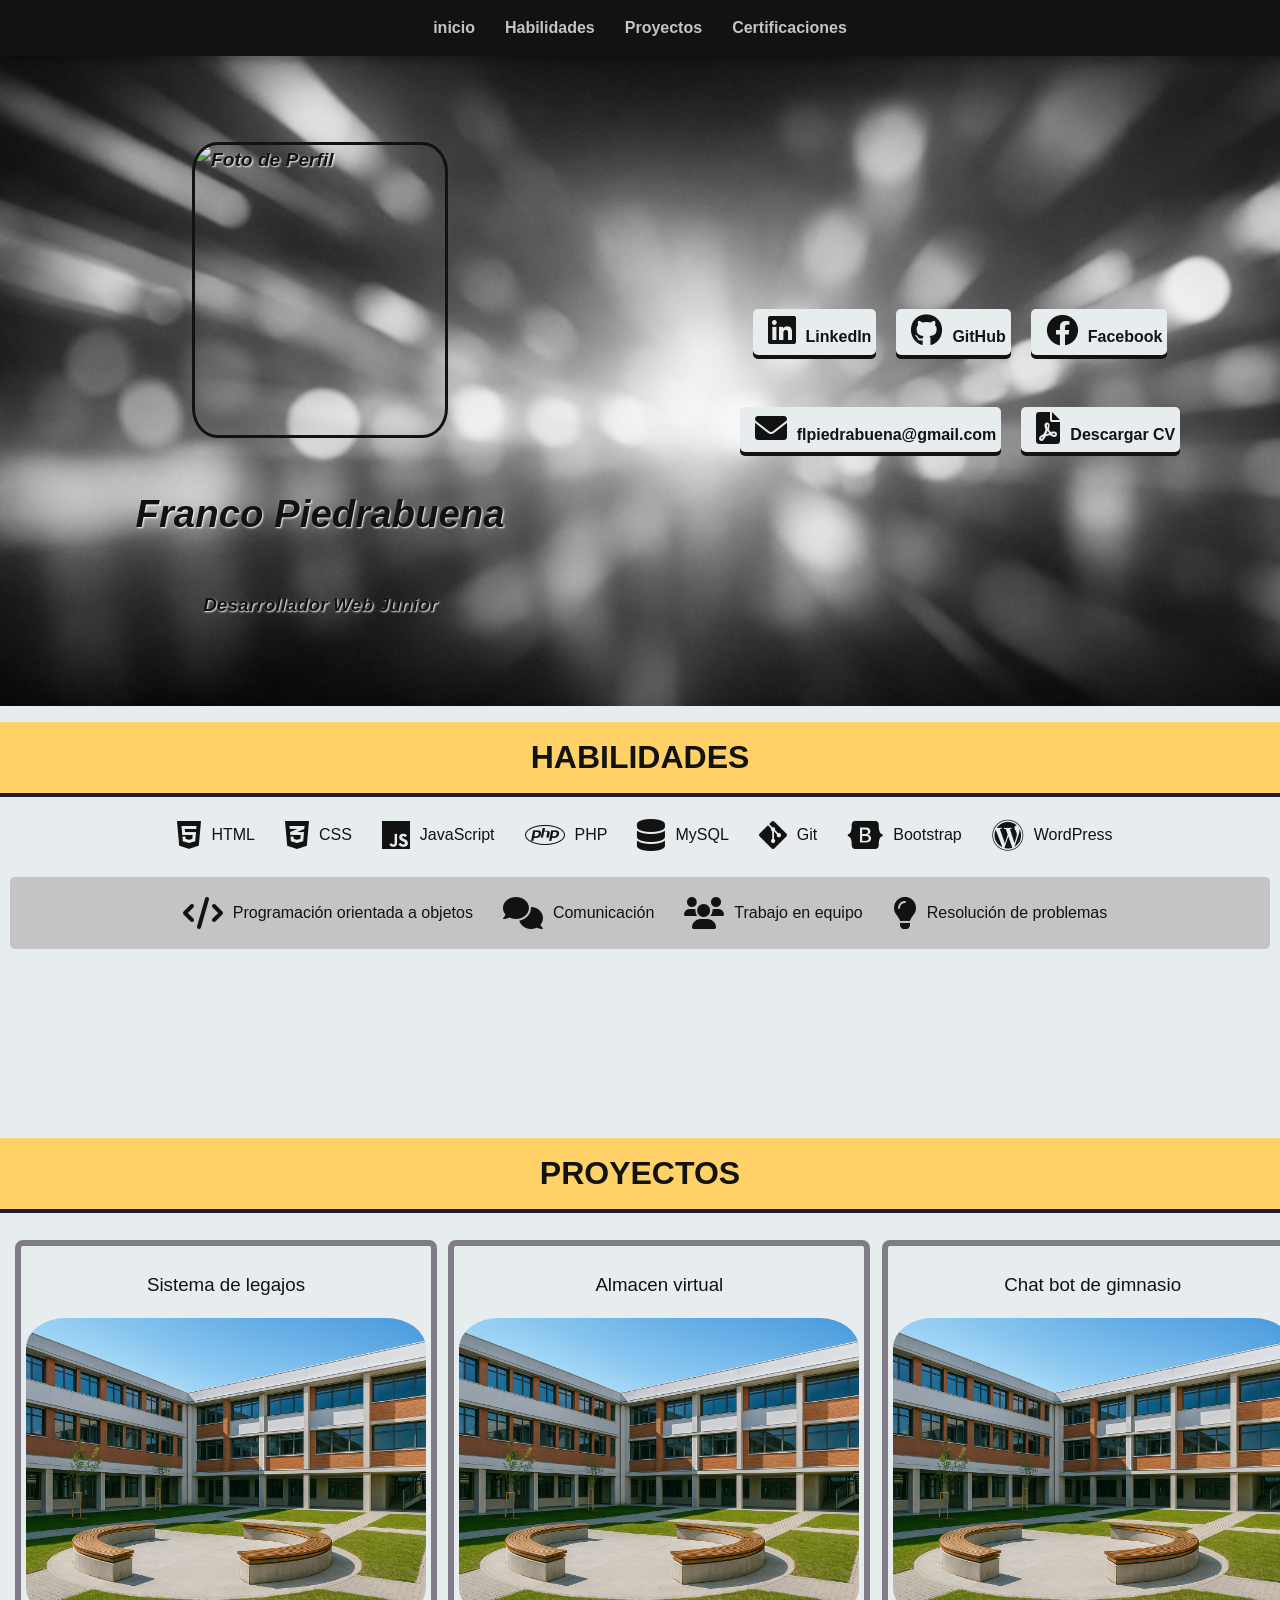
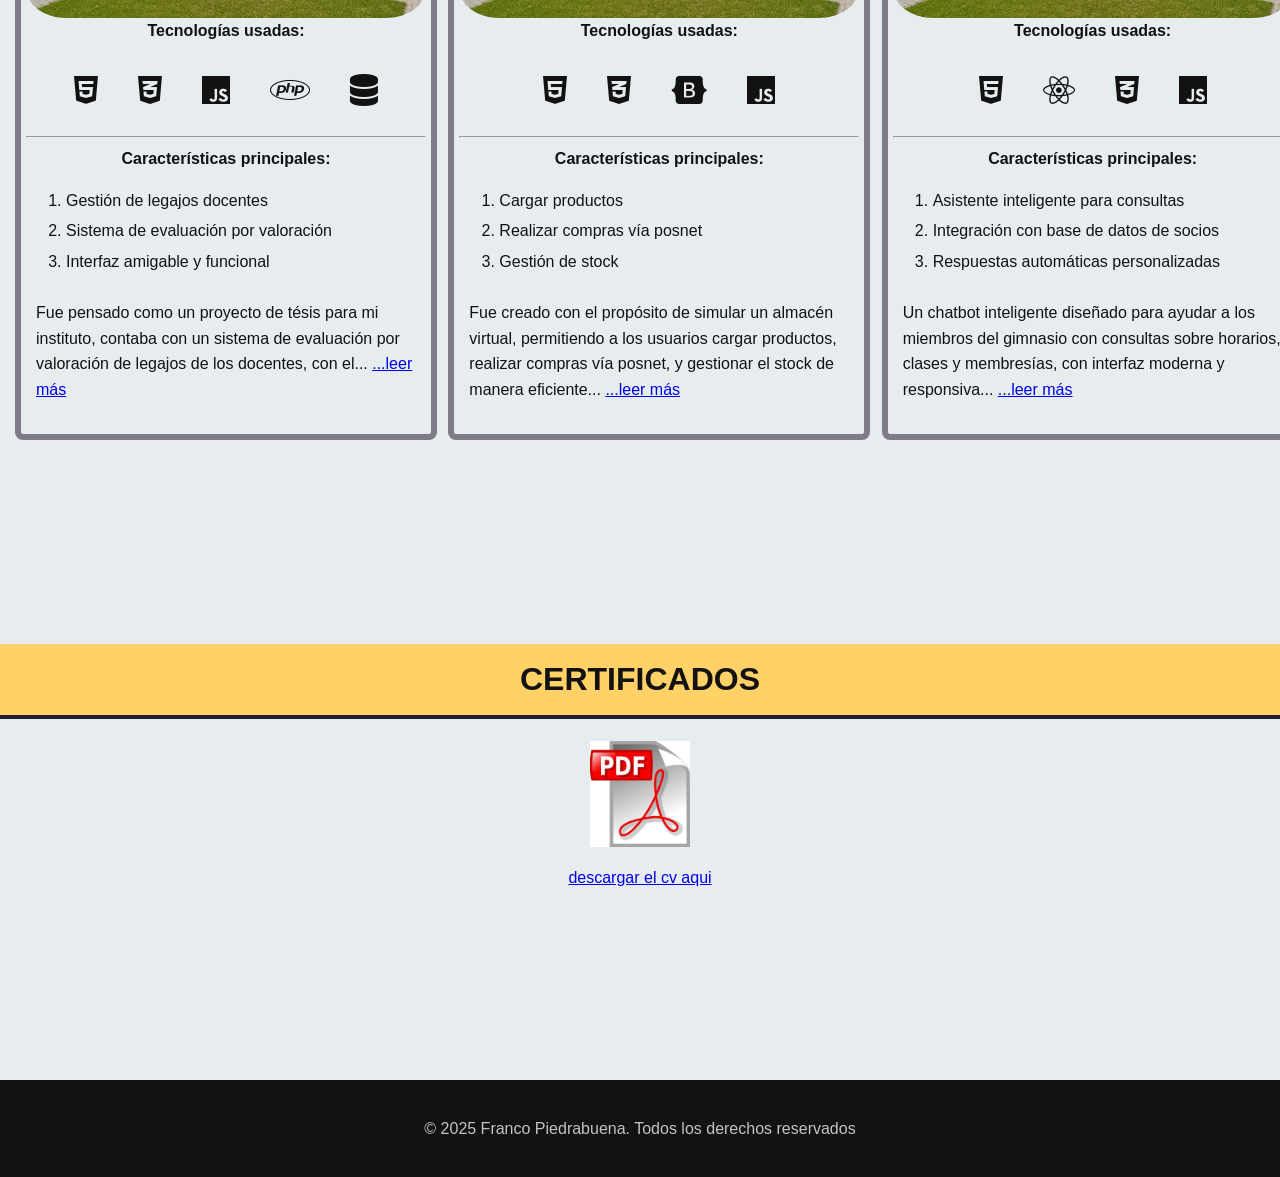
==== commit 49085140: "bigger changes" ====
--- a/index.html
+++ b/index.html
@@ -14,34 +14,34 @@
 <body>
 
 <nav>
-        <!-- <button id="ToggleNav" class="nav-toggle">Menú</button> -->
     <ul>
-        <li><a href="#medias-title">Redes sociales</a></li>
+        <li><a href="#header">inicio</a></li>
         <li><a href="#skills-title">Habilidades</a></li>
         <li><a href="#projects-title">Proyectos</a></li>
-        <li><a href="#resume-title">Currículum</a></li>
-        <li><a href="#contact-title">Contacto</a></li>
-        <!-- <li><button id="themeBtn">Cambiar tema</button></li> -->
-    </ul>
-</nav>
-
-<header>
-    <img src="assets/profile.jpeg" alt="Foto de Perfil" class="profile-photo">
-    <h1>Franco Piedrabuena</h1>
-    <div>
+        <li><a href="#certifications-title">Certificaciones</a></li>
+        <!-- <li><button id="themeBtn">Cambiar tema</button></li>  -->
+    </ul> 
+</nav> 
+<header id="header">
+    <div class="header-left">
+        <img src="" alt="Foto de Perfil" class="profile-photo">
+        <h1>Franco Piedrabuena</h1>
         <p><strong>Desarrollador Web Junior</strong></p>
-        <p>Apasionado por crear experiencias web atractivas y funcionales.</p>
+    </div>
+    <div class="header-right">
+        <!-- <p>Apasionado por crear experiencias web atractivas y funcionales.</p> -->
+        <ul>
+            <li><a href="https://www.linkedin.com/in/franco-piedrabuena-20a937295/" target="_blank" rel="noopener noreferrer" title="LinkedIn"><i class="fab fa-linkedin"></i>LinkedIn</a></li>
+            <li><a href="https://www.github.com/FrancoP505" target="_blank" rel="noopener noreferrer" title="GitHub"><i class="fab fa-github"></i>GitHub</a></li>
+            <li><a href="https://www.facebook.com/profile.php?id=100076289443090" target="_blank" rel="noopener noreferrer" title="Facebook"><i class="fab fa-facebook"></i>Facebook</a></li>
+        </ul>
+        <ul>
+            <li><a href="mailto:flpiedrabuena@gmail.com" target="_blank" rel="noopener noreferrer" title="Correo Electrónico"><i class="fas fa-envelope"></i>flpiedrabuena@gmail.com</a></li>
+            <!-- <li><a href="tel:+5491123456789" target="_blank" rel="noopener noreferrer" title="Teléfono"><i class="fas fa-phone"></i>+54 9 11 2345-6789</a></li> -->
+            <li><a href="assets/CV Franco Tecnico Desarrollador .pdf" target="_blank" title="Descargar CV"><i class="fas fa-file-pdf"></i>Descargar CV</a></li>
+        </ul>
     </div>
 </header>
-
-<section class="social-media">
-    <h2 id="medias-title">REDES SOCIALES</h2>
-    <ul>
-        <li><a href="https://www.linkedin.com/in/franco-piedrabuena-20a937295/" target="_blank" rel="noopener noreferrer" title="LinkedIn"><i class="fab fa-linkedin"></i>LinkedIn</a></li>
-        <li><a href="https://www.github.com/FrancoP505" target="_blank" rel="noopener noreferrer" title="GitHub"><i class="fab fa-github"></i>GitHub</a></li>
-        <li><a href="https://www.facebook.com/profile.php?id=100076289443090" target="_blank" rel="noopener noreferrer" title="Facebook"><i class="fab fa-facebook"></i>Facebook</a></li>
-    </ul>
-</section>
 
 <section class="skills">
     <h2 id="skills-title">HABILIDADES</h2>
@@ -84,21 +84,10 @@
 </section>
 
 <section class="resume">
-    <h2 id="resume-title">CURRÍCULUM</h2>
+    <h2 id="resume-title">CERTIFICADOS</h2>
     <img id="pdfImage" src="assets/PDF-icon.webp" alt="Currículum PDF"><br>
     <a href="assets/CV Franco Tecnico Desarrollador .pdf" target="_blank">descargar el cv aqui</a>
-
 </section> 
-
-<section class="contact">
-    <h2 id="contact-title">CONTACTO</h2>
-    <form action="mailto:flpiedrabuena@gmail.com" method="post" enctype="text/plain">
-        <h3>Aquí puedes contactarme</h3><br>
-        <p>flpiedrabuena@gmail.com</p>
-        <button type="button" id="openMailBtn">Enviar</button>
-        <button type="button" id="copyMailBtn">Copiar</button>
-    </form>
-</section>
 
 <footer>
     <p>&copy; 2025 Franco Piedrabuena. Todos los derechos reservados</p>
--- a/styles.css
+++ b/styles.css
@@ -106,29 +106,57 @@
 }
 /*Estilos para la cabecera*/
 header {
-    background-image: url("/assets/user_wallpaper.png");
+    background-image: url("/assets/user_wallpaper.png"); 
     background-size:cover;
-    text-align: center;
+    /* text-align: center; */
     /* padding: 20px; */
+    
     height: 650px;
+    display: grid;
+    grid-template-columns: 1fr 1fr;
+    /* justify-content: center; */
+    /* align-items: center; */
+}
+header div {
     display: flex;
     flex-direction: column;
     justify-content: center;
     align-items: center;
 }
-header h1 {
-    font-size: 3em;
-    color: var(--white-color);
-    text-shadow: 2px 2px 4px rgba(0,0,0,1);
-    margin: 0;
-}
-header div {
-    color: var(--white-color);
-    font-size: 1.5em;
-    text-shadow: 2px 2px 4px rgba(0,0,0,1);
-    /* display: flex; */
-    justify-content: center;
-    margin-top: 20px;
+
+.header-left {
+    font-weight: 800;
+    font-style: oblique;
+    font-size: larger;
+    color: var(--black);
+    text-shadow: var(--white-color) 1px 1px 2px;
+} 
+header div ul {
+    list-style: none;
+    padding: 0;
+    display: flex;
+    justify-content: center;
+    flex-wrap: wrap;
+}
+header div ul li:hover {
+    transition: color 1s ease;
+    background-color: var(--yellow);
+}
+header div ul li {
+    background-color: var(--light-light-grey);
+    margin: 10px 10px;
+    padding: 5px;
+    border-radius: var(--border-radius-small);
+    box-shadow: #121212 0px 4px;
+    cursor: pointer;
+}
+
+header div ul li a {
+    color: var(--black);
+    text-decoration: none;
+    font-weight: bold;
+    justify-self: center;
+    
 }
 .profile-photo {
     /* image-resolution: inherit; */
@@ -139,18 +167,6 @@
     border: 3px solid var(--black);
 }
 
-/* Estilos para la sección de redes sociales */
-#medias-title{
-    margin-top: 0;
-}
-.social-media ul li {
-    display: inline-block;
-    align-items: center;
-    margin: 0 10px;
-}
-.social-media ul li a {
-    text-decoration: none;
-}
 /* Estilos para la sección de habilidades */
 .skills ul li i {
     margin-right: 10px;
@@ -196,17 +212,7 @@
     margin: 10px 0;
     /* background-color: var(--light-grey); */
 }
-.contact form button {
-    padding: 10px 10px;
-    background: var(--indigo);
-    color: #fff;
-    border: none;
-    border-radius:5%;
-    cursor: pointer;
-}
-.contact form button:hover {
-    background: var(--dark-hover);
-} 
+
 
 footer {
     text-align: center;
--- a/styles.css
+++ b/styles.css
@@ -106,29 +106,57 @@
 }
 /*Estilos para la cabecera*/
 header {
-    background-image: url("/assets/user_wallpaper.png");
+    background-image: url("/assets/user_wallpaper.png"); 
     background-size:cover;
-    text-align: center;
+    /* text-align: center; */
     /* padding: 20px; */
+    
     height: 650px;
+    display: grid;
+    grid-template-columns: 1fr 1fr;
+    /* justify-content: center; */
+    /* align-items: center; */
+}
+header div {
     display: flex;
     flex-direction: column;
     justify-content: center;
     align-items: center;
 }
-header h1 {
-    font-size: 3em;
-    color: var(--white-color);
-    text-shadow: 2px 2px 4px rgba(0,0,0,1);
-    margin: 0;
-}
-header div {
-    color: var(--white-color);
-    font-size: 1.5em;
-    text-shadow: 2px 2px 4px rgba(0,0,0,1);
-    /* display: flex; */
-    justify-content: center;
-    margin-top: 20px;
+
+.header-left {
+    font-weight: 800;
+    font-style: oblique;
+    font-size: larger;
+    color: var(--black);
+    text-shadow: var(--white-color) 1px 1px 2px;
+} 
+header div ul {
+    list-style: none;
+    padding: 0;
+    display: flex;
+    justify-content: center;
+    flex-wrap: wrap;
+}
+header div ul li:hover {
+    transition: color 1s ease;
+    background-color: var(--yellow);
+}
+header div ul li {
+    background-color: var(--light-light-grey);
+    margin: 10px 10px;
+    padding: 5px;
+    border-radius: var(--border-radius-small);
+    box-shadow: #121212 0px 4px;
+    cursor: pointer;
+}
+
+header div ul li a {
+    color: var(--black);
+    text-decoration: none;
+    font-weight: bold;
+    justify-self: center;
+    
 }
 .profile-photo {
     /* image-resolution: inherit; */
@@ -139,18 +167,6 @@
     border: 3px solid var(--black);
 }
 
-/* Estilos para la sección de redes sociales */
-#medias-title{
-    margin-top: 0;
-}
-.social-media ul li {
-    display: inline-block;
-    align-items: center;
-    margin: 0 10px;
-}
-.social-media ul li a {
-    text-decoration: none;
-}
 /* Estilos para la sección de habilidades */
 .skills ul li i {
     margin-right: 10px;
@@ -196,17 +212,7 @@
     margin: 10px 0;
     /* background-color: var(--light-grey); */
 }
-.contact form button {
-    padding: 10px 10px;
-    background: var(--indigo);
-    color: #fff;
-    border: none;
-    border-radius:5%;
-    cursor: pointer;
-}
-.contact form button:hover {
-    background: var(--dark-hover);
-} 
+
 
 footer {
     text-align: center;
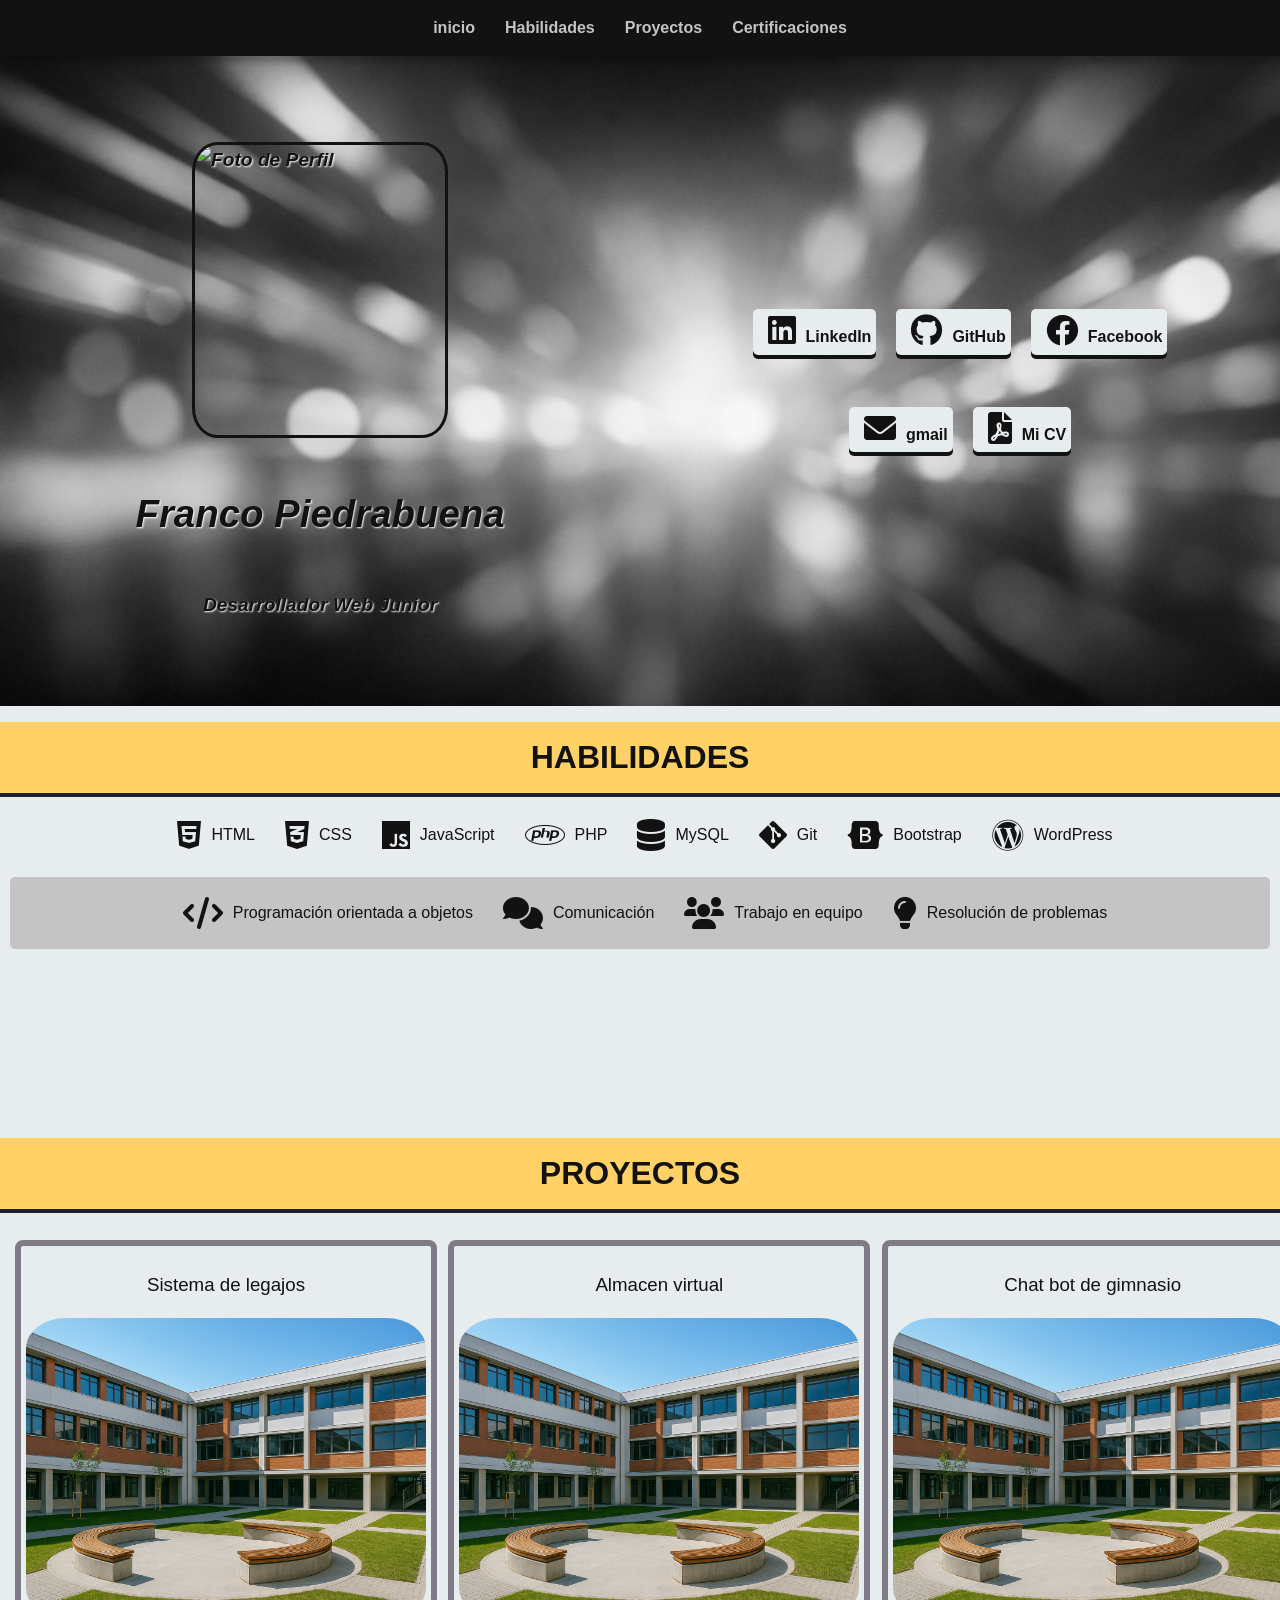
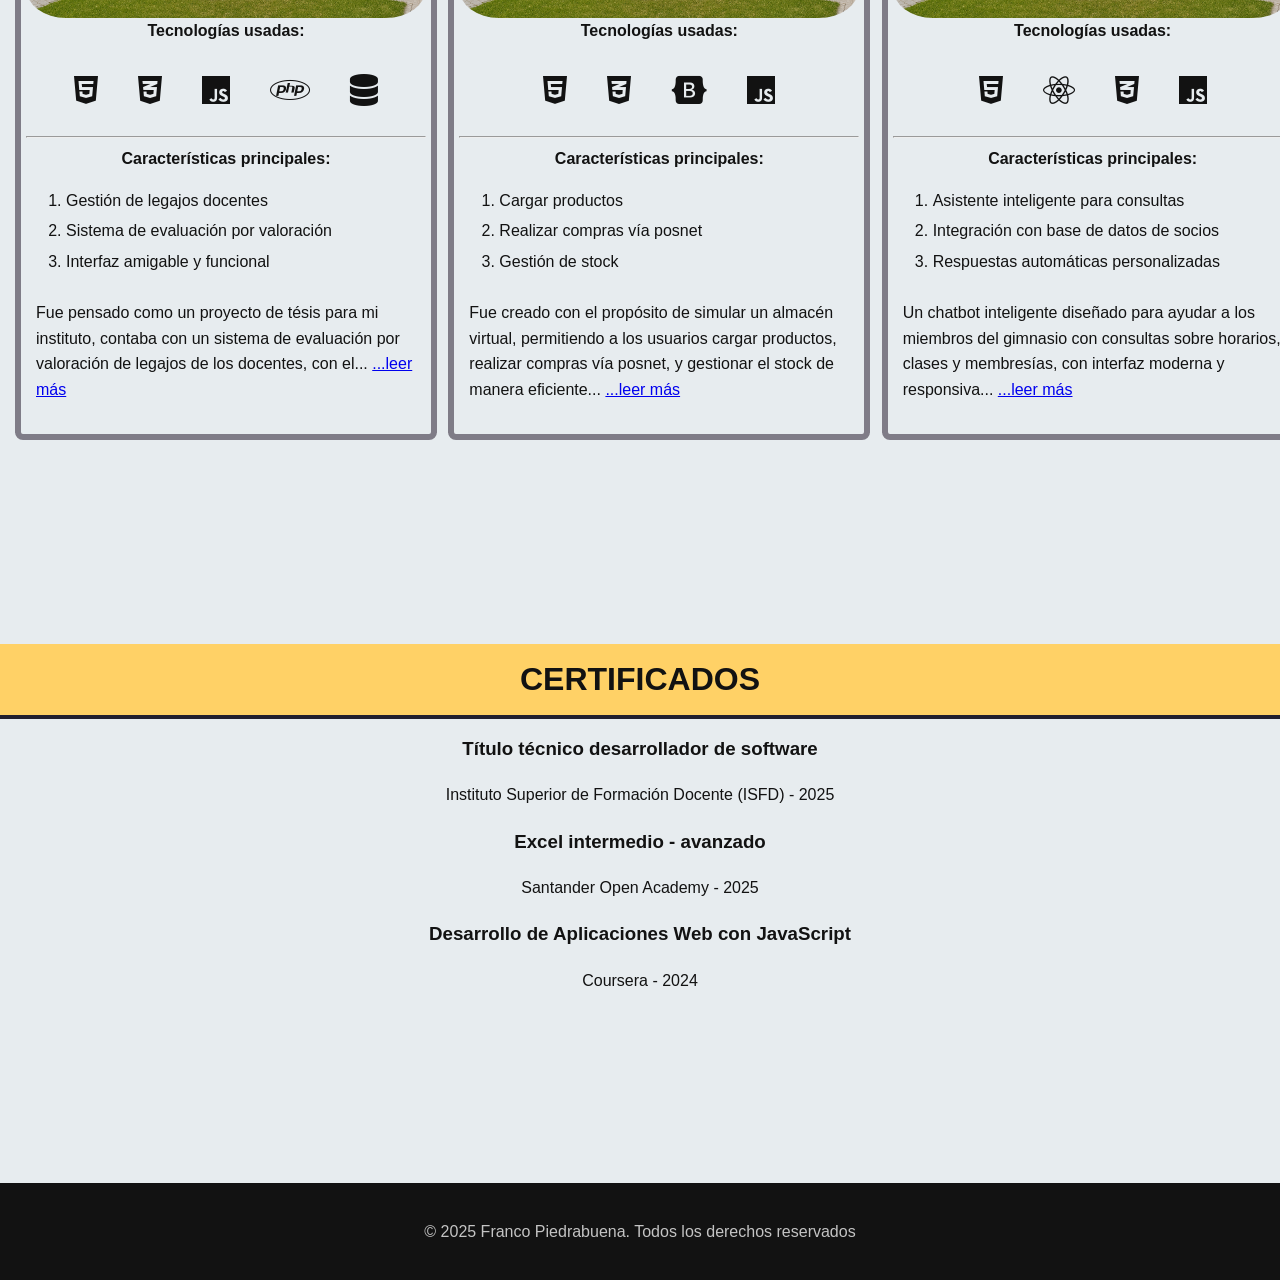
==== commit c4c8f147: "feat: Restructured the certifications section in `index.html` to list individual items, updated cont" ====
--- a/index.html
+++ b/index.html
@@ -36,9 +36,9 @@
             <li><a href="https://www.facebook.com/profile.php?id=100076289443090" target="_blank" rel="noopener noreferrer" title="Facebook"><i class="fab fa-facebook"></i>Facebook</a></li>
         </ul>
         <ul>
-            <li><a href="mailto:flpiedrabuena@gmail.com" target="_blank" rel="noopener noreferrer" title="Correo Electrónico"><i class="fas fa-envelope"></i>flpiedrabuena@gmail.com</a></li>
+            <li><a href="mailto:flpiedrabuena@gmail.com" target="_blank" rel="noopener noreferrer" title="Correo Electrónico"><i class="fas fa-envelope"></i>gmail</a></li>
             <!-- <li><a href="tel:+5491123456789" target="_blank" rel="noopener noreferrer" title="Teléfono"><i class="fas fa-phone"></i>+54 9 11 2345-6789</a></li> -->
-            <li><a href="assets/CV Franco Tecnico Desarrollador .pdf" target="_blank" title="Descargar CV"><i class="fas fa-file-pdf"></i>Descargar CV</a></li>
+            <li><a href="assets/CV Franco Tecnico Desarrollador .pdf" target="_blank" title="Descargar CV"><i class="fas fa-file-pdf"></i>Mi CV</a></li>
         </ul>
     </div>
 </header>
@@ -84,9 +84,22 @@
 </section>
 
 <section class="resume">
-    <h2 id="resume-title">CERTIFICADOS</h2>
-    <img id="pdfImage" src="assets/PDF-icon.webp" alt="Currículum PDF"><br>
-    <a href="assets/CV Franco Tecnico Desarrollador .pdf" target="_blank">descargar el cv aqui</a>
+    <h2 id="certifications-title">CERTIFICADOS</h2>
+    <!-- <img id="pdfImage" src="assets/PDF-icon.webp" alt="Currículum PDF"><br> -->
+    <!-- <a href="assets/CV Franco Tecnico Desarrollador .pdf" target="_blank">descargar el cv aqui</a> -->
+    <div class="certifications">
+        <div class="certification-item">
+            <h3>Título técnico desarrollador de software</h3>
+            <p>Instituto Superior de Formación Docente (ISFD) - 2025</p>
+        </div>
+        <div class="certification-item">
+            <h3>Excel intermedio - avanzado</h3>
+            <p>Santander Open Academy - 2025</p>
+        </div>
+        <div class="certification-item">
+            <h3>Desarrollo de Aplicaciones Web con JavaScript</h3>
+            <p>Coursera - 2024</p>
+        </div>
 </section> 
 
 <footer>
--- a/styles.css
+++ b/styles.css
@@ -247,9 +247,14 @@
     nav{flex-direction: row;font-size: small; flex-wrap: wrap;width: auto; padding: 0;}
     nav ul{margin: 0; padding: 0%; flex-wrap: wrap;}
     nav ul li{margin: 2px 4px 2px 4px; padding: 0;}
-    section ul {flex-direction: column; font-size: small; margin:3px;}
+    header {grid-template-columns: 1fr; height: auto; padding: 20px;}
+    .profile-photo {width: 150px; height: 150px;}
+    .header-left {font-size: medium;}
+    .header-right ul li {margin: 10px;}
+    section ul { font-size: small; margin:3px;}
     ul.card-tech{display: flex; flex-direction: row; font-size: small; margin:3px;}
     :root { --image-aspect: 1/1; } 
+    .hard-skills ul {flex-direction: row; font-size: small; margin:3px; flex-wrap: wrap;}
     .project-gallery { grid-template-columns: repeat(auto-fit, minmax(220px, 1fr)); }
     .project-card { width: auto; }
 }
--- a/styles.css
+++ b/styles.css
@@ -247,9 +247,14 @@
     nav{flex-direction: row;font-size: small; flex-wrap: wrap;width: auto; padding: 0;}
     nav ul{margin: 0; padding: 0%; flex-wrap: wrap;}
     nav ul li{margin: 2px 4px 2px 4px; padding: 0;}
-    section ul {flex-direction: column; font-size: small; margin:3px;}
+    header {grid-template-columns: 1fr; height: auto; padding: 20px;}
+    .profile-photo {width: 150px; height: 150px;}
+    .header-left {font-size: medium;}
+    .header-right ul li {margin: 10px;}
+    section ul { font-size: small; margin:3px;}
     ul.card-tech{display: flex; flex-direction: row; font-size: small; margin:3px;}
     :root { --image-aspect: 1/1; } 
+    .hard-skills ul {flex-direction: row; font-size: small; margin:3px; flex-wrap: wrap;}
     .project-gallery { grid-template-columns: repeat(auto-fit, minmax(220px, 1fr)); }
     .project-card { width: auto; }
 }
